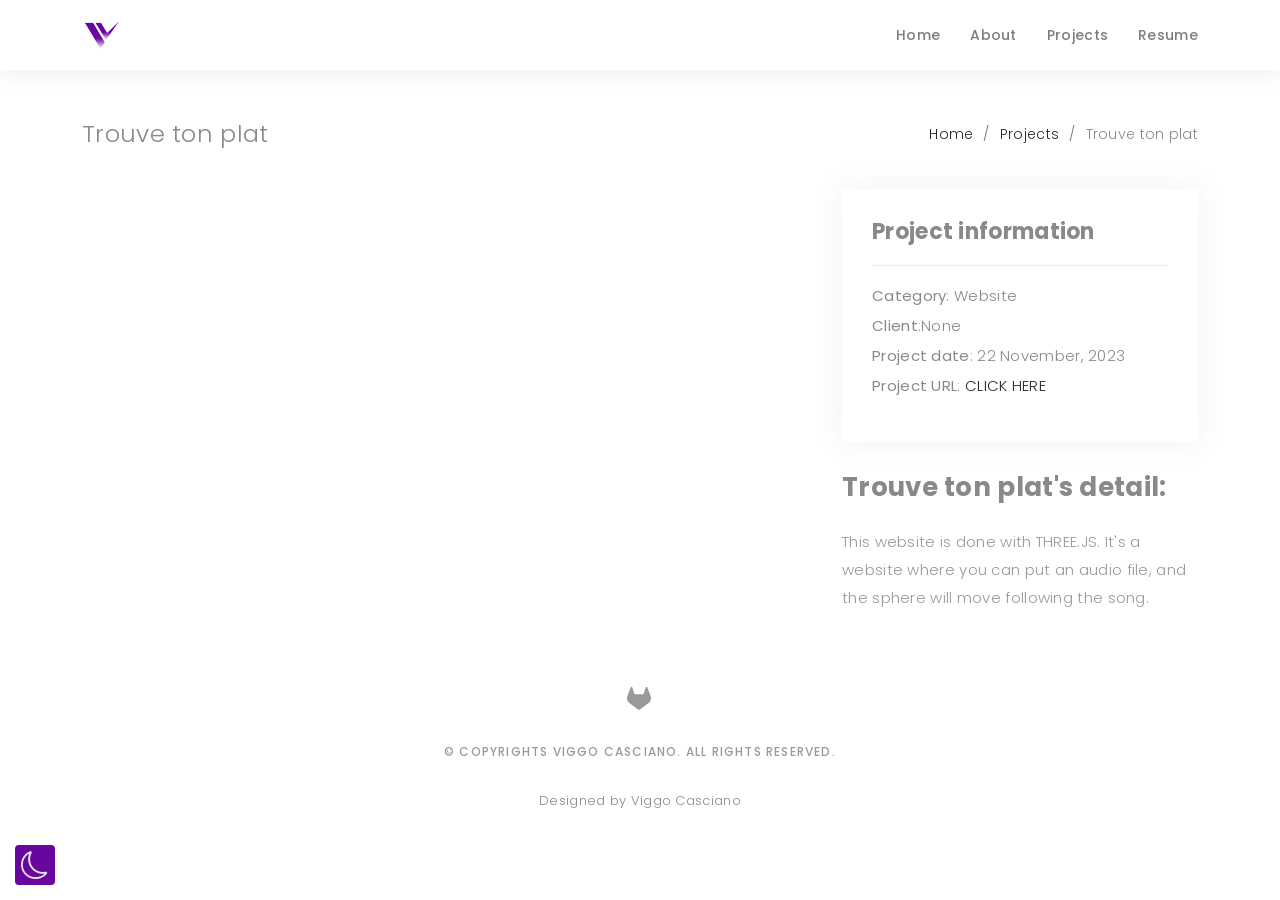
==== portfolio-details-av.html @ c54ba125 "add audio visualizer" ====
<!DOCTYPE html>
<html lang="en">

<head>
  <meta charset="utf-8">
  <meta content="width=device-width, initial-scale=1.0" name="viewport">

  <title>Projects details - Audio Visualizer</title>
  <meta content="" name="description">
  <meta content="" name="keywords">

  <!-- Favicons -->
  <link href="assets/img/favicon.png" rel="icon">
  <link href="assets/img/apple-touch-icon.png" rel="apple-touch-icon">

  <!-- Google Fonts -->
  <link href="https://fonts.googleapis.com/css?family=Poppins:300,300i,400,400i,500,500i,600,600i,700,700i|Playfair+Display:400,400i,500,500i,600,600i,700,700i,900,900i" rel="stylesheet">

  <!-- Vendor CSS Files -->
  <link href="assets/vendor/bootstrap/css/bootstrap.min.css" rel="stylesheet">
  <link href="assets/vendor/bootstrap-icons/bootstrap-icons.css" rel="stylesheet">
  <link href="assets/vendor/boxicons/css/boxicons.min.css" rel="stylesheet">
  <link href="assets/vendor/glightbox/css/glightbox.min.css" rel="stylesheet">
  <link href="assets/vendor/swiper/swiper-bundle.min.css" rel="stylesheet">

  <!-- Template Main CSS File -->
  <link href="assets/css/style.css" rel="stylesheet">
</head>

<body>

  <header id="header" class="fixed-top header-light header-inner-pages">
    <div class="container d-flex align-items-center justify-content-between">

      <a href="index.html" class="logo"><img id="logo_img" src="assets/img/logo.png" alt="" class="img-fluid"></a>

      <nav id="navbar" class="navbar">
        <ul class="ul-light">
          <li><a class="nav-link scrollto " href="index.html">Home</a></li>
          <li><a class="nav-link scrollto" href="index.html#about">About</a></li>
          <li><a class="nav-link  scrollto active" href="index.html#portfolio">Projects</a></li>
          <li><a class="nav-link  scrollto" href="index.html#resume">Resume</a></li>
        <i class="bi bi-list mobile-nav-toggle"></i>
      </nav><!-- .navbar -->

    </div>
  </header><!-- End Header -->

  <main id="main">

    <!-- ======= Breadcrumbs Section ======= -->
    <section class="breadcrumbs bread-light">
      <div class="container">

        <div class="d-flex justify-content-between align-items-center">
          <h2>Trouve ton plat</h2>
          <ol>
            <li><a id="text_1"href="index.html">Home</a></li>
            <li><a id="text_2"href="index.html#portfolio">Projects</a></li>
            <li>Trouve ton plat</li>
          </ol>
        </div>

      </div>
    </section><!-- Breadcrumbs Section -->

    <!-- ======= Portfolio Details Section ======= -->
    <section id="portfolio-details" class="portfolio-details">
      <div class="container">

        <div class="row gy-4">

          <div class="col-lg-8">
            <div class="portfolio-details-slider swiper">
              <div class="swiper-wrapper align-items-center">

                <div class="swiper-slide">
                  <img src="assets/img/portfolio/audioVisualizer.png" alt="">
                </div>

              </div>
              <div class="swiper-pagination swiper-light"></div>
            </div>
          </div>

          <div class="col-lg-4">
            <div class="portfolio-info">
              <h3>Project information</h3>
              <ul>
                <li><strong>Category</strong>: Website</li>
                <li><strong>Client</strong>:None</li>
                <li><strong>Project date</strong>: 22 November, 2023</li>
                <li><strong>Project URL</strong>: <a id="text_3" href="https://audio-visualizer-mauve.vercel.app/">CLICK HERE</a></li>
              </ul>
            </div>
            <div class="portfolio-description">
              <h2>Trouve ton plat's detail:</h2>
              <p>
                This website is done with THREE.JS. It's a website where you can put an audio file, and the sphere will move following the song.  
              </p>
            </div>
          </div>

        </div>

      </div>
    </section><!-- End Portfolio Details Section -->

  </main><!-- End #main -->

  <!-- ======= Footer ======= -->
  <div id="footer" class="text-center">
    <div class="container">
      <div class="socials-media text-center">

        <ul class="list-unstyled">
          <li><a href="https://forge.univ-lyon1.fr/p2103919"><i class="bi bi-gitlab"></i></a></li>
        </ul>

      </div>

      <p>&copy; Copyrights Viggo Casciano. All rights reserved.</p>

      <div class="credits">
        Designed by Viggo Casciano
      </div>

    </div>
  </div><!-- End Footer -->

  <a href="#" class="back-to-top d-flex align-items-center justify-content-center"><i class="bi bi-arrow-up-short"></i></a>
  <a id="darkmode" class="darkmode-de dm-light d-flex align-items-center justify-content-center"><i class="bi bi-moon"></i></a>

  <!-- Vendor JS Files -->
  <script src="assets/vendor/bootstrap/js/bootstrap.bundle.min.js"></script>
  <script src="assets/vendor/isotope-layout/isotope.pkgd.min.js"></script>
  <script src="assets/vendor/swiper/swiper-bundle.min.js"></script>
  <script src="assets/vendor/typed.js/typed.umd.js"></script>
  <script src="assets/js/main.js"></script>
  <script>
    var cookie_darkmode = false;

if (document.cookie != ""){
   var cookieValue = document.cookie.split('; ').find(row => row.startsWith('darkmode')).split('=')[1];
   cookie_darkmode = cookieValue === "true";
}


  

if(cookie_darkmode == true){
  //header dark
  console.log("Loading darkmode..")
  
  document.getElementsByClassName("ul-light")[0].classList.add("ul-dark");
  document.getElementsByClassName("ul-light")[0].classList.remove("ul-light");

  

  var elements = document.querySelectorAll(".dm-light");
  for (var i = 0; i < elements.length; i++) {
    elements[i].classList.add("dm-dark");
    elements[i].classList.remove("dm-light");
  }
  
  document.getElementsByClassName("bi-moon")[0].classList.add("bi-sun");
  document.getElementsByClassName("bi-moon")[0].classList.remove("bi-moon");

  document.getElementsByClassName("header-light")[0].classList.add("header-dark");
  document.getElementsByClassName("header-light")[0].classList.remove("header-light");


  document.body.style.backgroundColor = "#1b1b1b"

  document.getElementsByClassName("bread-light")[0].classList.add("bread-dark");
  document.getElementsByClassName("bread-light")[0].classList.remove("bread-light");
  document.getElementById("text_1").style.color = "white";
  document.getElementById("text_2").style.color = "white";
  document.getElementById("text_3").style.color = "white";

  document.getElementById("logo_img").src = "assets/img/logo-dark.png";

  document.getElementsByClassName("swiper-light")[0].classList.add("swiper-dark");
  document.getElementsByClassName("swiper-light")[0].classList.remove("swiper-light");
  }




button_darkmode = document.getElementById("darkmode")
 
button_darkmode.addEventListener("click", function() {
  if(cookie_darkmode === false){
    cookie_darkmode = true;
    document.cookie = "darkmode=true; path=/"
    darkmode()
  }
  else{
    cookie_darkmode = false;
    document.cookie = "darkmode=false; path=/"
    lightmode()
  } 
 });

function darkmode(){
  
  document.getElementsByClassName("ul-light")[0].classList.add("ul-dark");
  document.getElementsByClassName("ul-light")[0].classList.remove("ul-light");

  

  var elements = document.querySelectorAll(".dm-light");
  for (var i = 0; i < elements.length; i++) {
    elements[i].classList.add("dm-dark");
    elements[i].classList.remove("dm-light");
  }
  
  document.getElementsByClassName("bi-moon")[0].classList.add("bi-sun");
  document.getElementsByClassName("bi-moon")[0].classList.remove("bi-moon");

  document.getElementsByClassName("header-light")[0].classList.add("header-dark");
  document.getElementsByClassName("header-light")[0].classList.remove("header-light");


  document.body.style.backgroundColor = "#1b1b1b"

  document.getElementsByClassName("bread-light")[0].classList.add("bread-dark");
  document.getElementsByClassName("bread-light")[0].classList.remove("bread-light");

  document.getElementById("text_1").style.color = "white";
  document.getElementById("text_2").style.color = "white";
  document.getElementById("text_3").style.color = "white";

  document.getElementById("logo_img").src = "assets/img/logo-dark.png";

  document.getElementsByClassName("swiper-light")[0].classList.add("swiper-dark");
  document.getElementsByClassName("swiper-light")[0].classList.remove("swiper-light");
}

function lightmode(){
  document.getElementsByClassName("ul-dark")[0].classList.add("ul-light");
  document.getElementsByClassName("ul-dark")[0].classList.remove("ul-dark");

  var elements = document.querySelectorAll(".dm-dark");
  for (var i = 0; i < elements.length; i++) {
    elements[i].classList.add("dm-light");
    elements[i].classList.remove("dm-dark");
  }
  
  document.getElementsByClassName("bi-sun")[0].classList.add("bi-moon");
  document.getElementsByClassName("bi-sun")[0].classList.remove("bi-sun");
  
  document.getElementsByClassName("header-dark")[0].classList.add("header-light");
  document.getElementsByClassName("header-dark")[0].classList.remove("header-dark");

  document.body.style.backgroundColor = "white"

  document.getElementsByClassName("bread-dark")[0].classList.add("bread-light");
  document.getElementsByClassName("bread-dark")[0].classList.remove("bread-dark");

  document.getElementById("text_1").style.color = "#292929";
  document.getElementById("text_2").style.color = "#292929";
  document.getElementById("text_3").style.color = "#292929";

  document.getElementById("logo_img").src = "assets/img/logo.png";

  document.getElementsByClassName("swiper-dark")[0].classList.add("swiper-light");
  document.getElementsByClassName("swiper-dark")[0].classList.remove("swiper-dark");
}
  </script>
</body>
<script>
  window.va = window.va || function () { (window.vaq = window.vaq || []).push(arguments); };
</script>
<script defer src="/_vercel/insights/script.js"></script>
</html>
---- assets/css/style.css ----
body {
  background: #ffffff;
  color: #898989;
  font-family: "Poppins", helvetica;
  font-size: 15px;
  font-weight: 300;
  line-height: 20px;
  letter-spacing: 0.02em;
  overflow-x: hidden;
  margin: 0 auto;
  padding: 0;
  box-sizing: border-box;
}

h1,
h2,
h3,
h4,
h5,
h6 {
  margin: 0;
}

.h2-dark {
  color: #ffffff;
  font-weight: 600;
}
.h2-light {
  color: #292929;
  font-weight: 600;
}
.h4-dark {
  color: #f39ef3;
  font-size: 14px;
  font-weight: 600;
}
.h4-light {
  color: #69069e;
  font-size: 14px;
  font-weight: 600;
}

a {
  color: #292929;
  text-decoration: none !important;
  transition: all 0.5s ease-in-out 0s;
}

a:hover {
  transition: all 0.5s ease-in-out 0s;
}

p {
  margin: 25px 0;
  padding: 0;
  font-size: 15px;
  color: #999999;
  line-height: 28px;
}

::-moz-selection {
  background: #69069e;
  color: #fff;
}

::selection {
  background: #69069e;
  color: #fff;
}

.btn {
  background: #333;
  border: medium none;
  border-radius: 0;
  color: #fff;
  font-size: 12px;
  height: 50px;
  line-height: 50px;
  padding: 0 30px;
  text-transform: uppercase;
}

.btn:hover{
  color: #fff;
  background: #757575;
}

.padDiv {
  padding: 30px 20px;
}

.section-title {
  margin-bottom: 70px;
}

.section-title h2 {
  font-size: 25px;
  letter-spacing: 2px;
  text-transform: uppercase;
}

.form-control {
  background-color: transparent;
  border: 1px solid #999;
  border-radius: 0;
  color: #999999;
  font-size: 12px;
  font-weight: 500;
  height: 50px;
  letter-spacing: 0.1em;
  padding-left: 10px;
  margin: 0 0 25px 0;
  line-height: 14px;
  text-transform: uppercase;
}

.form-control:focus {
  box-shadow: none;
  outline: 0 none;
}

.paddsection {
  padding-top: 90px;
  padding-bottom: 90px;
}

.paddsections {
  padding-top: 90px;
  padding-bottom: 90px !important;
}

.hvr-shutter-in-horizontal::before {
  background: #333;
}

.hvr-shutter-in-horizontal:hover {
  background: #69069e;
}

.mb-30 {
  margin-bottom: 30px;
}

.main-content {
  padding-top: 140px;
}

/*--------------------------------------------------------------
# Back to top button
--------------------------------------------------------------*/
.back-to-top {
  position: fixed;
  visibility: hidden;
  opacity: 0;
  right: 15px;
  bottom: 15px;
  z-index: 996;
  width: 40px;
  height: 40px;
  border-radius: 4px;
  transition: all 0.4s;
}

.back-to-top i {
  font-size: 28px;
  color: #fff;
  line-height: 0;
}

.back-to-top:hover {
  background: #420364;
  color: #fff;
}

.back-to-top.active {
  visibility: visible;
  opacity: 1;
}
.dm-light{
  background: #69069e;
  color: #e7e7e7;
  transition: all 0.4s;
}
.dm-light:hover{
  background: #a336dd;
  color: #ffffff;
}
.dm-dark{
  background: #f39ef3;
  color: #ffffff;
  transition: all 0.4s;
}
.dm-dark:hover{
  background: #f5bef5;
}
.darkmode {
  position: fixed;
  visibility: hidden;
  opacity: 0;
  left: 15px;
  bottom: 15px;
  z-index: 996;
  width: 40px;
  height: 40px;
  border-radius: 4px;

}

.darkmode i {
  font-size: 28px;
  line-height: 0;
}

.darkmode-de {
  position: fixed;
  left: 15px;
  bottom: 15px;
  z-index: 996;
  width: 40px;
  height: 40px;
  border-radius: 4px;

}

.darkmode-de i {
  font-size: 28px;
  line-height: 0;
}


.darkmode.active {
  visibility: visible;
  opacity: 1;
}

.viggo_span-light{
  color:#69069e;
}
.viggo_span-dark{
  color:#f39ef3;
}
/*--------------------------------------------------------------
# Header
--------------------------------------------------------------*/
#header {
  transition: all 0.5s;
  z-index: 997;
  padding: 15px 0;
  top: -100%;
  box-shadow: 0px 2px 25px rgba(0, 0, 0, 0.08);
}
.header-light{
  background-color: #fff;
}
.header-dark{
  background-color: #000000;
}
#header.header-scrolled,
#header.header-inner-pages {
  top: 0;
}

#header .logo {
  font-size: 30px;
  margin: 0;
  padding: 0;
  line-height: 1;
  font-weight: 600;
  letter-spacing: 1px;
  font-family: "Playfair Display", sans-serif;
  font-style: italic;
}

#header .logo a {
  color: #898989;
}

#header .logo img {
  max-height: 40px;
}

@media (max-width: 992px) {
  #header {
    border: 0;
  }
}
.resume-light{
  background-color: #f7f7f7;
}
.resume-dark{
  background-color: #1b1b1b;
}
.resume .resume-title {
  font-size: 26px;
  font-weight: 700;
  margin-top: 20px;
  margin-bottom: 20px;
}
.resume-title-light{
  color:#45505b;
}
.resume-title-dark{
  color:#8397ab;
}

.resume-item-light{
  padding: 0 0 20px 20px;
  margin-top: -2px;
  border-left: 2px solid #661094;
  position: relative;
}

.resume-item-dark{
  border-left: 2px solid #553755;
  padding: 0 0 20px 20px;
  margin-top: -2px;
  position: relative;
}
.resume .resume-item h4 {
  line-height: 18px;
  font-size: 18px;
  font-weight: 600;
  text-transform: uppercase;
  font-family: "Poppins", sans-serif;
  margin-bottom: 10px;
}
.resume-item-light::before {
  content: "";
  position: absolute;
  width: 16px;
  height: 16px;
  border-radius: 50px;
  left: -9px;
  top: 0;
  background: #fff;
  border: 2px solid #69069e;
}
.resume-item-dark::before {
  content: "";
  position: absolute;
  width: 16px;
  height: 16px;
  border-radius: 50px;
  left: -9px;
  top: 0;
  background: #111111;
  border: 2px solid #553755;
}

.resume .resume-item h5 {
  font-size: 16px;
  padding: 5px 15px;
  display: inline-block;
  font-weight: 600;
  margin-bottom: 10px;
  color:#8b8b8b;
}
.h5-dark{
  background: #1b1b1b;
}
.h5-light{
  background: #f7f8f9;
}

.resume .resume-item ul {
  padding-left: 20px;
}

.resume .resume-item ul li {
  padding-bottom: 10px;
}

.resume .resume-item:last-child {
  padding-bottom: 0;
}


/*--------------------------------------------------------------
# Navigation Menu
--------------------------------------------------------------*/
/**
* Desktop Navigation 
*/
.navbar {
  padding: 0;
}

.navbar ul {
  margin: 0;
  padding: 0;
  display: flex;
  list-style: none;
  align-items: center;
}

.navbar li {
  position: relative;
}

.navbar a,
.navbar a:focus {
  display: flex;
  align-items: center;
  justify-content: space-between;
  padding: 10px 0 10px 30px;
  font-family: "Poppins", sans-serif;
  font-size: 14px;
  font-weight: 500;
  color: #7e7d7d;
  white-space: nowrap;
  transition: 0.3s;
}

.navbar a i,
.navbar a:focus i {
  font-size: 12px;
  line-height: 0;
  margin-left: 5px;
}

.nav-light a:hover,
.nav-light .active,
.nav-light .active:focus,
.nav-light li:hover>a {
  color: #69069e;
}

.nav-dark a:hover,
.nav-dark .active,
.nav-dark .active:focus,
.nav-dark li:hover>a {
  color: #f39ef3;
}

.navbar .dropdown ul {
  display: block;
  position: absolute;
  left: 30px;
  top: calc(100% + 30px);
  margin: 0;
  padding: 10px 0;
  z-index: 99;
  opacity: 0;
  visibility: hidden;
  background: #fff;
  box-shadow: 0px 0px 30px rgba(127, 137, 161, 0.25);
  transition: 0.3s;
}

.navbar .dropdown ul li {
  min-width: 200px;
}

.navbar .dropdown ul a {
  padding: 10px 20px;
  font-weight: 400;
}

.navbar .dropdown ul a i {
  font-size: 12px;
}

.navbar .dropdown ul a:hover,
.navbar .dropdown ul .active:hover,
.navbar .dropdown ul li:hover>a {
  color: #69069e;
}

.navbar .dropdown:hover>ul {
  opacity: 1;
  top: 100%;
  visibility: visible;
}

.navbar .dropdown .dropdown ul {
  top: 0;
  left: calc(100% - 30px);
  visibility: hidden;
}

.navbar .dropdown .dropdown:hover>ul {
  opacity: 1;
  top: 0;
  left: 100%;
  visibility: visible;
}

@media (max-width: 1366px) {
  .navbar .dropdown .dropdown ul {
    left: -90%;
  }

  .navbar .dropdown .dropdown:hover>ul {
    left: -100%;
  }
}

/**
* Mobile Navigation 
*/
.mobile-nav-toggle {
  color: #4b4a4a;
  font-size: 28px;
  cursor: pointer;
  display: none;
  line-height: 0;
  transition: 0.5s;
}

.mobile-nav-toggle.bi-x {
  color: #fff;
}

@media (max-width: 991px) {
  .mobile-nav-toggle {
    display: block;
  }

  .navbar ul {
    display: none;
  }
}

.navbar-mobile {
  position: fixed;
  overflow: hidden;
  top: 0;
  right: 0;
  left: 0;
  bottom: 0;
  background: rgba(49, 49, 49, 0.9);
  transition: 0.3s;
}

.navbar-mobile .mobile-nav-toggle {
  position: absolute;
  top: 15px;
  right: 15px;
}

.navbar-mobile .ul-light {
  display: block;
  position: absolute;
  top: 55px;
  right: 15px;
  bottom: 15px;
  left: 15px;
  padding: 10px 0;
  border-radius: 10px;
  background-color: #fff;
  overflow-y: auto;
  transition: 0.3s;
}
.navbar-mobile .ul-dark {
  display: block;
  position: absolute;
  top: 55px;
  right: 15px;
  bottom: 15px;
  left: 15px;
  padding: 10px 0;
  border-radius: 10px;
  background-color: #4b4a4a;
  overflow-y: auto;
  transition: 0.3s;
}

.navbar-mobile .ul-dark a,
.navbar-mobile .ul-darka:focus {
  padding: 10px 20px;
  font-size: 15px;
  color: #ffffff;
}
.navbar-mobile .ul-dark a:hover,
.navbar-mobile .ul-dark .active,
.navbar-mobile .ul-dark li:hover>a {
  color: #f39ef3;
}
.ul-light


.navbar-mobile .ul-light a,
.navbar-mobile .ul-light a:focus {
  padding: 10px 20px;
  font-size: 15px;
  color: #4b4a4a;
}

.navbar-mobile .ul-light a:hover,
.navbar-mobile .ul-light .active,
.navbar-mobile .ul-light li:hover>a {
  color: #69069e;
}

.navbar-mobile .getstarted,
.navbar-mobile .getstarted:focus {
  margin: 15px;
}

.navbar-mobile .dropdown ul {
  position: static;
  display: none;
  margin: 10px 20px;
  padding: 10px 0;
  z-index: 99;
  opacity: 1;
  visibility: visible;
  background: #fff;
  box-shadow: 0px 0px 30px rgba(127, 137, 161, 0.25);
}

.navbar-mobile .dropdown ul li {
  min-width: 200px;
}

.navbar-mobile .dropdown ul a {
  padding: 10px 20px;
}

.navbar-mobile .dropdown ul a i {
  font-size: 12px;
}

.navbar-mobile .dropdown ul a:hover,
.navbar-mobile .dropdown ul .active:hover,
.navbar-mobile .dropdown ul li:hover>a {
  color: #69069e;
}

.navbar-mobile .dropdown>.dropdown-active {
  display: block;
}

/*--------------------------------------------------------------
# Hero
--------------------------------------------------------------*/
#hero {
  height: 100vh;
  width: 100%;
}

#hero .hero-content {
  height: 100vh;
  text-align: left;
  width: 100%;
  display: flex;
  justify-content: center;
  flex-direction: column;
}

.hero-content h1 {
  font-size: 40px;
  font-weight: 700;
  margin-bottom: 10px;
  text-transform: uppercase;
  color: #fff;
}

.hero-content p {
  font-size: 13px;
  letter-spacing: 3px;
  margin-top: 0;
  margin-bottom: 30px;
  text-transform: capitalize;
  color: #fff;
  font-weight: 500;
}

.hero-content .list-social li {
  float: left;
  margin-right: 20px;
}

.hero-content .list-social li i {
  color: #fff;
  font-size: 15px;
}

/*--------------------------------------------------------------
# Breadcrumbs
--------------------------------------------------------------*/
.breadcrumbs {
  padding: 120px 0 0 0;
  min-height: 40px;
}
.bread-light{
  background-color: white;
}
.bread-dark{
  background-color: #1b1b1b;
}
.text-light{
  color: #292929;
}
.text-dark{
  color : white;
}

@media (max-width: 992px) {
  .breadcrumbs {
    padding-top: 100px;
  }
}

.breadcrumbs h2 {
  font-size: 24px;
  font-weight: 300;
  margin: 0;
}

@media (max-width: 992px) {
  .breadcrumbs h2 {
    margin: 0 0 10px 0;
  }
}

.breadcrumbs ol {
  display: flex;
  flex-wrap: wrap;
  list-style: none;
  padding: 0;
  margin: 0;
  font-size: 14px;
}

.breadcrumbs ol li+li {
  padding-left: 10px;
}

.breadcrumbs ol li+li::before {
  display: inline-block;
  padding-right: 10px;
  color: #6c757d;
  content: "/";
}

@media (max-width: 768px) {
  .breadcrumbs .d-flex {
    display: block !important;
  }

  .breadcrumbs ol {
    display: block;
  }

  .breadcrumbs ol li {
    display: inline-block;
  }
}

/*-----------------------------------------------------------------------------------*/
/*  About
/*-----------------------------------------------------------------------------------*/
#about {
  width: 100%;
  height: auto;
  padding-top: 120px;
}
.paddsection-1{
  padding-top: 90px;
  padding-bottom: 90px;
  background: #f7f7f7;  
}
.paddsection-1-dark{
  padding-top: 90px;
  padding-bottom: 90px;
  background: #1b1b1b;  
}
.paddsection-2{
  padding-top: 90px;
  padding-bottom: 90px;
  background: #fff;  
}
.paddsection-2-dark{
  padding-top: 90px;
  padding-bottom: 90px;
  background: #111111;  
}

#about .div-img-bg {
  padding-bottom: 30px;
  border: 20px solid #69069e;
}

#about .div-img-bg-dark{
  padding-bottom: 30px;
  border: 20px solid #553755;
}

#about .div-img-bg .about-img img {
  width: 100%;
  box-shadow: 0px 0px 85px 0px rgba(0, 0, 0, 0.14);
  margin-top: -60px;
  margin-left: 40px;
  height: 400px;
  -o-object-fit: cover;
  object-fit: cover;
}

#about .div-img-bg-dark{
  padding-bottom: 30px;
  border: 20px solid #553755;
}
#about .div-img-bg-dark .about-img img {
  width: 100%;
  box-shadow: 0px 0px 85px 0px rgba(0, 0, 0, 0.14);
  margin-top: -60px;
  margin-left: 40px;
  height: 400px;
  -o-object-fit: cover;
  object-fit: cover;
}

#about .about-descr .p-heading {
  font-family: "Playfair Display", serif;
  font-size: 28px;
  text-align: left;
}

#about .about-descr .separator {
  max-width: 80%;
  margin-bottom: 0;
  text-align: left;
}

/*--------------------------------------------------------------
# Services
--------------------------------------------------------------*/
#services {
  position: relative;
  padding-bottom: 80px;
}

.services {
  background: #f7f7f7;
}
.services-dark {
  background: #1b1b1b;
}

.services-block span {
  margin: 10px 0;
  position: relative;
  font-size: 13px;
  letter-spacing: 0.1em;
  font-weight: 500;
  text-transform: uppercase;
  display: block;
}

.span-dark{
  color: #ffffff;
}
.span-light{
  color: #292929;
}

.services-block .separator {
  margin: 0;
  font-size: 13px;
  line-height: 22px;
}

.services-block-light i {
  font-size: 44px;
  color: #69069e;
  line-height: 44px;
}
.services-block-dark i {
  font-size: 44px;
  color: #f39ef3;
  line-height: 44px;
}

.services-slider .swiper-pagination {
  margin-top: 30px;
  position: relative;
}
.swiper-light span{
  width: 12px;
  height: 12px;
  opacity: 1;
  background-color: #fff;
  border: 1px solid #69069e;
}
.swiper-dark span{
  width: 12px;
  height: 12px;
  opacity: 1;
  background-color: #111111;
  border: 1px solid #af70af;
}

.services-slider .swiper-pagination .swiper-pagination-bullet-active {
  background-color: #69069e;
}

/*--------------------------------------------------------------
# Portfolio
--------------------------------------------------------------*/
#portfolio {
  position: relative;
  padding-bottom: 50px;
}

#portfolio #portfolio-flters {
  padding: 0;
  margin: 0 auto 35px auto;
  list-style: none;
  text-align: center;
  border-radius: 50px;
  padding: 2px 15px;
}

#portfolio #portfolio-flters li {
  cursor: pointer;
  display: inline-block;
  padding: 10px 15px 8px 15px;
  font-size: 14px;
  font-weight: 600;
  line-height: 1;
  text-transform: uppercase;
  margin-bottom: 5px;
  transition: all 0.3s ease-in-out;
}
.filters-dark li:hover, .filters-dark li.filter-active{
  color :#f39ef3;
}
.filters-light li:hover, .filters-light li.filter-active{
  color :#69069e;
}
#portfolio #portfolio-flters li:last-child {
  margin-right: 0;
}

#portfolio .portfolio-item {
  margin-bottom: 30px;
}

#portfolio .portfolio-item .portfolio-info {
  opacity: 0;
  position: absolute;
  left: 30px;
  right: 30px;
  bottom: 0;
  z-index: 3;
  transition: all ease-in-out 0.3s;
  padding: 15px;
}
.info-light{
  background: rgba(255, 255, 255, 0.9);
}
.info-light h4{
  color: #666;
}
.info-dark{
  background: rgba(0, 0, 0, 0.8);
}
.info-dark h4{
  color: #b6b6b6;
}
#portfolio .portfolio-item .portfolio-info h4 {
  font-size: 18px;
  font-weight: 600;
  margin-bottom: 10px;
}

#portfolio .portfolio-item .portfolio-info p {
  color: #999;
  font-size: 14px;
  margin: 0;
  padding: 0;
}

#portfolio .portfolio-item .portfolio-info .preview-link,
#portfolio .portfolio-item .portfolio-info .details-link {
  position: absolute;
  right: 40px;
  font-size: 24px;
  top: calc(50% - 18px);
  
}

.details-light{
  color: #69069e;
}
.details-dark{
  color: #f39ef3;
}
#portfolio .portfolio-item .portfolio-info .preview-link:hover,
#portfolio .portfolio-item .portfolio-info .details-link:hover {
  color: #cab89f;
}

#portfolio .portfolio-item .portfolio-info .details-link {
  right: 10px;
}

#portfolio .portfolio-item:hover .portfolio-info {
  opacity: 1;
  bottom: 20px;
}

/*--------------------------------------------------------------
# Portfolio Details
--------------------------------------------------------------*/
.portfolio-details {
  padding-top: 40px;
}

.portfolio-details .portfolio-details-slider img {
  width: 100%;
}

.portfolio-details .portfolio-details-slider .swiper-pagination {
  margin-top: 20px;
  position: relative;
}

.portfolio-details .portfolio-details-slider .swiper-pagination .swiper-pagination-bullet {
  width: 12px;
  height: 12px;
  opacity: 1;
}

.portfolio-details .portfolio-details-slider .swiper-pagination .swiper-pagination-bullet-active {
  background-color: #69069e;
}

.portfolio-details .swiper-light span{
  width: 12px;
  height: 12px;
  opacity: 1;
  background-color: #fff;
  border: 1px solid #69069e;
}
.portfolio-details .swiper-dark span{
  width: 12px;
  height: 12px;
  opacity: 1;
  background-color: #111111;
  border: 1px solid #af70af;
}

#darkmode:hover{
  cursor:pointer;
}

.portfolio-details .portfolio-info {
  padding: 30px;
  box-shadow: 0px 0 30px rgba(75, 74, 74, 0.08);
}

.portfolio-details .portfolio-info h3 {
  font-size: 22px;
  font-weight: 700;
  margin-bottom: 20px;
  padding-bottom: 20px;
  border-bottom: 1px solid #eee;
}

.portfolio-details .portfolio-info ul {
  list-style: none;
  padding: 0;
  font-size: 15px;
}

.portfolio-details .portfolio-info ul li+li {
  margin-top: 10px;
}

.portfolio-details .portfolio-description {
  padding-top: 30px;
}

.portfolio-details .portfolio-description h2 {
  font-size: 26px;
  font-weight: 700;
  margin-bottom: 20px;
}

.portfolio-details .portfolio-description p {
  padding: 0;
}

/*--------------------------------------------------------------
# Journal
--------------------------------------------------------------*/
#journal,
#journal-blog {
  height: auto;
  width: 100%;
  background: #f7f7f7;
  padding-bottom: 60px;
  position: relative;
}

#journal-blog {
  background: #fff;
  padding-bottom: 30px;
}

#journal .journal-block {
  display: inline-block;
  height: auto;
  width: 100%;
}

#journal .journal-block .journal-info {
  position: relative;
}

.journal-block .journal-info img {
  max-width: 100%;
}

.journal-block .journal-info .journal-txt {
  padding: 25px 0px;
  position: relative;
}

.journal-block .journal-info .journal-txt h4 a {
  display: block;
  font-size: 19px;
  line-height: 24px;
  margin: 0 0 13px 0;
  font-weight: 500;
  color: #292929;
  transition: all 0.5s ease-in-out 0s;
}

.journal-block .journal-info .journal-txt h4 a:hover {
  color: #69069e;
  transition: all 0.5s ease-in-out 0s;
}

.journal-block .journal-info .journal-txt p {
  margin: 0;
  font-size: 14px;
  line-height: 24px;
}

/*--------------------------------------------------------------
# Journal
--------------------------------------------------------------*/
#contact {
  height: auto;
  width: 100%;
}

.contact-details {
  list-style: none;
  margin: 0;
  padding: 0;
}

.contact-details li {
  padding-bottom: 10px;
}

#contact input,
#contact textarea {
  width: 100%;
  margin-bottom: 5px;
}

#contact textarea {
  min-height: 160px;
}

.php-email-form .error-message {
  display: none;
  color: #fff;
  background: #ed3c0d;
  text-align: left;
  padding: 15px;
  margin-bottom: 15px;
  font-weight: 600;
}

.php-email-form .error-message br+br {
  margin-top: 25px;
}

.php-email-form .sent-message {
  display: none;
  color: #fff;
  background: #18d26e;
  text-align: center;
  padding: 15px;
  font-weight: 600;
  margin-bottom: 15px;
}

.php-email-form .loading {
  display: none;
  background: #fff;
  text-align: center;
  padding: 15px;
  margin-bottom: 15px;
}

.php-email-form .loading:before {
  content: "";
  display: inline-block;
  border-radius: 50%;
  width: 24px;
  height: 24px;
  margin: 0 10px -6px 0;
  border: 3px solid #18d26e;
  border-top-color: #eee;
  animation: animate-loading 1s linear infinite;
}

@keyframes animate-loading {
  0% {
    transform: rotate(0deg);
  }

  100% {
    transform: rotate(360deg);
  }
}

/*--------------------------------------------------------------
# Blog
--------------------------------------------------------------*/
/*  Navbar fixd page */
.subpage-nav {
  display: block !important;
}

/*-----------------------------------------------------------------------------------*/
/*  /* Single page */
/*-----------------------------------------------------------------------------------*/
#journal-blog {
  padding-top: 140px;
}

/* main content */
.main-content {
  background: #f7f7f7;
}

.main-content .container-main {
  display: inline-block;
  width: 100%;
}

.main-content .container-main .block-main {
  margin-bottom: 30px;
  overflow: hidden;
}

.container-main .block-main .content-main {
  background: #fff none repeat scroll 0 0;
  display: inline-block;
  width: 100%;
}

.journal-txt h4 a {
  display: block;
  font-size: 19px;
  line-height: 24px;
  margin: 0 0 13px 0;
  font-weight: 500;
  color: #292929;
  transition: all 0.5s ease-in-out 0s;
}

.journal-txt h4 a:hover {
  color: #69069e;
  transition: all 0.5s ease-in-out 0s;
}

.post-meta ul li {
  font-size: 12px;
  font-weight: normal;
  margin-left: 8px;
  margin-right: 8px;
  text-transform: capitalize;
  display: inline-block;
  float: none;
}

.content-main .post-meta a {
  color: #a2a2a2;
  margin-left: 5px;
}

/* Commonts */
.comments {
  background: #fff;
}

.entry-comments h6 {
  margin-right: 10px;
  font-size: 13px;
  letter-spacing: 0.1em;
  font-weight: 500;
}

.entry-comments-item {
  margin-top: 40px;
  padding-bottom: 40px;
  border-bottom: 1px solid #f2f2f2;
}

.entry-comments-avatar {
  position: absolute;
  display: block;
  border-radius: 50%;
  width: 60px;
  height: 60px;
}

.entry-comments-body {
  padding-left: 86px;
}

.entry-comments-author {
  margin-right: 10px;
  font-size: 13px;
  color: #292929;
  letter-spacing: 0.1em;
  font-weight: 500;
}

.rep {
  font-size: 13px;
  color: #292929;
  letter-spacing: 0.1em;
  font-weight: 500;
  text-transform: capitalize;
}

.entry-comments span a {
  font-size: 13px;
  color: #999;
}

.entry-comments-reply {
  padding-left: 10%;
}

/* Commonts form */
.cmt {
  background: #fff;
}

blockquote {
  padding: 40px;
  background-color: #f2f2f2;
  margin: 30px 0;
  border: none;
  border-left: 4px solid #69069e;
}

/*--------------------------------------------------------------
# Footer
--------------------------------------------------------------*/
#footer {
  padding-top: 50px;
  padding-bottom: 50px;
}
.footer-dark{
  background: #111111;
}
.footer-light{
  background: #ffffff;
}
#footer .socials-media {
  width: 100%;
}

#footer .socials-media ul {
  display: inline-block;
  float: none;
  margin: 0 0 20px 0;
}

#footer .socials-media ul li {
  float: left;
  margin-left: 10px;
  margin-right: 10px;
}

#footer .socials-media ul li a {
  font-size: 24px;
  color: #999;
  letter-spacing: 0.1em;
  font-weight: 500;
  background: transparent;
  text-transform: uppercase;
  transition: all 0.5s ease-in-out 0s;
}

#footer .socials-media ul li a:hover {
  color: #154bbf;
  transition: all 0.5s ease-in-out 0s;
}

#footer p {
  font-size: 12px;
  letter-spacing: 0.1em;
  font-weight: 500;
  margin-top: 0;
  text-transform: uppercase;
}

.credits {
  font-size: 13px;
}

/** Width between 1200x to 0
 *  ~~~~~~~~~~~~~~~~~~~~~~~~~~~~~~~~~~~~
 */
/** Width between 992px to 1199px
 *  ~~~~~~~~~~~~~~~~~~~~~~~~~~~~~~~~~~~~
 */
/** Width between 768px to 991px
 *  ~~~~~~~~~~~~~~~~~~~~~~~~~~~~~~~~~~~~
 */
@media (min-width: 768px) and (max-width: 991px) {

  /* Navbar */
  .ul-dark{
    background-color: #292929;
    color:white;
  }
  nav {
    padding: 10px 15px;
  }

  .nav-menu {
    margin-top: 40px;
    display: none;
    float: none;
    width: 100%;
  }

  .nav-menu li {
    float: none;
    width: 100%;
    text-align: center;
    border-top: 1px solid #f7f7f7;
    line-height: 45px;
    margin-left: 0;
    padding-top: 10px;
    padding-bottom: 10px;
  }

  .responsive {
    float: right;
    padding-top: 15px;
    display: block;
  }

  /* About */
  .head-info .header-content .cmaster h1 {
    font-size: 32px;
  }

  #about .div-img-bg {
    padding: 0;
  }

  #about .div-img-bg-dark{
    padding: 0;
  }
  #about .div-img-bg-dark .about-img img {
    margin-top: 0%;
    margin-left: calc(0% - 0px);
  }
  #about .div-img-bg .about-img img {
    margin-top: 0%;
    margin-left: calc(0% - 0px);
  }

  #about .about-descr .p-heading {
    font-size: 20px;
  }

  #about .about-descr .separator {
    max-width: 100%;
    margin-bottom: 0;
  }

  /* portfolio */
  #portfolio .portfolio-list .nav li {
    float: none;
    margin: 20px;
    display: inline-block;
  }

  /* journal */
  #journal .journal-block .journal-info {
    margin-bottom: 30px;
  }

  /* Contact */
  .contact-contact {
    margin-bottom: 30px;
  }

  /* Footer */
  #footer .socials-media ul li {
    margin-right: 0;
    margin-left: 0;
    float: none;
    display: inline-block;
  }
}

/** Width between 767px to 0
 *  ~~~~~~~~~~~~~~~~~~~~~~~~~~~~~~~~~~~~
 */
@media (max-width: 767px) {

  /* Navbar */
  nav {
    padding: 20px 15px;
  }

  .nav-menu {
    margin-top: 40px;
    display: none;
    float: none;
    width: 100%;
  }

  .nav-menu li {
    float: none;
    width: 100%;
    text-align: center;
    border-top: 1px solid #f7f7f7;
    line-height: 45px;
    margin-left: 0;
    padding-top: 10px;
    padding-bottom: 10px;
  }

  .responsive {
    float: right;
    padding-top: 15px;
    display: block;
  }

  /* About */
  .head-info .header-content h1 {
    font-size: 32px;
  }

  #about .div-img-bg {
    padding: 0;
  }

  #about .div-img-bg .about-img img {
    margin-top: 0%;
    margin-left: calc(0% - 0px);
  }

  #about .div-img-bg-dark{
    padding: 0;
  }
  #about .div-img-bg-dark .about-img img {
    margin-top: 0%;
    margin-left: calc(0% - 0px);
  }

  #about .about-descr .p-heading {
    font-size: 20px;
  }

  #about .about-descr .separator {
    max-width: 100%;
    margin-bottom: 0;
  }

  /* portfolio */
  #portfolio .portfolio-list .nav li {
    float: none;
    margin: 20px;
    display: inline-block;
  }

  /* journal */
  #journal .journal-block .journal-info {
    margin-bottom: 30px;
  }

  /* Contact */
  .contact-contact {
    margin-bottom: 30px;
  }

  /* Footer */
  #footer .socials-media ul li {
    margin-right: 0;
    margin-left: 0;
    float: none;
    display: inline-block;
  }
}

/** Width between 600px to 0
 *  ~~~~~~~~~~~~~~~~~~~~~~~~~~~~~~~~~~~~
 */
@media (max-width: 600px) {

  /* Navbar */
  nav {
    padding: 20px 15px;
  }

  .nav-menu {
    margin-top: 40px;
    display: none;
    float: none;
    width: 100%;
  }

  .nav-menu li {
    float: none;
    width: 100%;
    text-align: center;
    border-top: 1px solid #f7f7f7;
    line-height: 45px;
    margin-left: 0;
    padding-top: 10px;
    padding-bottom: 10px;
  }

  .responsive {
    float: right;
    padding-top: 15px;
    display: block;
  }

  /* About */
  .head-info .header-content h1 {
    font-size: 32px;
  }

  #about .div-img-bg {
    padding: 0;
  }

  #about .div-img-bg .about-img img {
    margin-top: 0%;
    margin-left: calc(0% - 0px);
  }

  #about .div-img-bg-dark{
    padding: 0;
  }
  #about .div-img-bg-dark .about-img img {
    margin-top: 0%;
    margin-left: calc(0% - 0px);
  }

  #about .about-descr .p-heading {
    font-size: 20px;
  }

  #about .about-descr .separator {
    max-width: 100%;
    margin-bottom: 0;
  }

  /* portfolio */
  #portfolio .portfolio-list .nav li {
    float: none;
    margin: 10px;
    display: inline-block;
  }

  /* journal */
  #journal .journal-block .journal-info {
    margin-bottom: 30px;
  }

  /* Contact */
  .contact-contact {
    margin-bottom: 30px;
  }

  /* Footer */
  #footer .socials-media ul li {
    margin-right: 0;
    margin-left: 0;
    float: none;
    display: inline-block;
  }
}

/** Width between 480px to 0
 *  ~~~~~~~~~~~~~~~~~~~~~~~~~~~~~~~~~~~~
 */
@media (max-width: 480px) {

  /* Navbar */
  nav {
    padding: 20px 15px;
  }

  .nav-menu {
    margin-top: 40px;
    display: none;
    float: none;
    width: 100%;
  }

  .nav-menu li {
    float: none;
    width: 100%;
    text-align: center;
    border-top: 1px solid #f7f7f7;
    line-height: 45px;
    margin-left: 0;
    padding-top: 10px;
    padding-bottom: 10px;
  }

  .responsive {
    float: right;
    padding-top: 15px;
    display: block;
  }

  /* About */
  .head-info .header-content h1 {
    font-size: 32px;
  }

  #about .div-img-bg {
    padding: 0;
  }

  #about .div-img-bg .about-img img {
    margin-top: 0%;
    margin-left: calc(0% - 0px);
  }
  #about .div-img-bg-dark{
    padding: 0;
  }
  #about .div-img-bg-dark .about-img img {
    margin-top: 0%;
    margin-left: calc(0% - 0px);
  }

  #about .about-descr .p-heading {
    font-size: 20px;
  }

  #about .about-descr .separator {
    max-width: 100%;
    margin-bottom: 0;
  }

  /* portfolio */
  #portfolio .portfolio-list .nav li {
    float: none;
    margin: 20px;
  }

  /* journal */
  #journal .journal-block .journal-info {
    margin-bottom: 30px;
  }

  /* Contact */
  .contact-contact {
    margin-bottom: 30px;
  }

  /* Footer */
  #footer .socials-media ul li {
    margin-right: 0;
    margin-left: 0;
    float: none;
    display: inline-block;
  }
}

/** Width between 320px to 0
 *  ~~~~~~~~~~~~~~~~~~~~~~~~~~~~~~~~~~~~
 */
@media (max-width: 320px) {

  /* Navbar */
  nav {
    padding: 20px 15px;
  }

  .nav-menu {
    margin-top: 40px;
    display: none;
    float: none;
    width: 100%;
  }

  .nav-menu li {
    float: none;
    width: 100%;
    text-align: center;
    border-top: 1px solid #f7f7f7;
    line-height: 45px;
    margin-left: 0;
    padding-top: 10px;
    padding-bottom: 10px;
  }

  .responsive {
    float: right;
    padding-top: 15px;
    display: block;
  }

  /* About */
  .head-info .header-content h1 {
    font-size: 32px;
  }

  #about .div-img-bg {
    padding: 0;
  }

  #about .div-img-bg .about-img img {
    margin-top: 0%;
    margin-left: calc(0% - 0px);
  }

  #about .div-img-bg-dark{
    padding: 0;
  }
  #about .div-img-bg-dark .about-img img {
    margin-top: 0%;
    margin-left: calc(0% - 0px);
  }

  #about .about-descr .p-heading {
    font-size: 20px;
  }

  #about .about-descr .separator {
    max-width: 100%;
    margin-bottom: 0;
  }

  /* portfolio */
  #portfolio .portfolio-list .nav li {
    float: none;
    margin: 20px;
  }

  /* journal */
  #journal .journal-block .journal-info {
    margin-bottom: 30px;
  }

  /* Contact */
  .contact-contact {
    margin-bottom: 30px;
  }

  /* Footer */
  #footer .socials-media ul li {
    margin-right: 0;
    margin-left: 0;
    float: none;
    display: inline-block;
  }

  /* Single page */
  .entry-comments-body span {
    display: inline-block;
    margin-right: 0;
  }
}

.download-button {
  display: flex;
  margin-top: 1.5vh;
}

.download-button .download-button-container {
  display: flex;
  align-items: center;
  padding: 1em;
  border: 2px solid #69069e;
  border-radius: 50px;
  color: #69069e;
  transition: all linear .3s;
}

.download-button .download-button-container-dark {
  display: flex;
  align-items: center;
  padding: 1em;
  border: 2px solid #553755;
  border-radius: 50px;
  color: #f39ef3;
  transition: all linear .3s;
}


.download-button .download-button-container i {
  margin-left: .4vw;
  transition: all linear .3s;
}

.download-button .download-button-container:hover {
  background-color: #69069e;
  color: #ffffff;
}

.download-button .download-button-container:hover i {
  transform: translateX(5px);
  transition: transform 0.3s ease;
}

.download-button .download-button-container-dark i {
  margin-left: .4vw;
  transition: all linear .3s;
}

.download-button .download-button-container-dark:hover {
  border: 2px solid #c580c5;
  background-color: #69069e;
  color: #ffffff;
}

.download-button .download-button-container-dark:hover i {
  transform: translateX(5px);
  transition: transform 0.3s ease;
}

@media (max-width: 990px) {
  .download-button {
    display: flex;
    justify-content: center;
    margin-top: 1.5vh;
  }
}
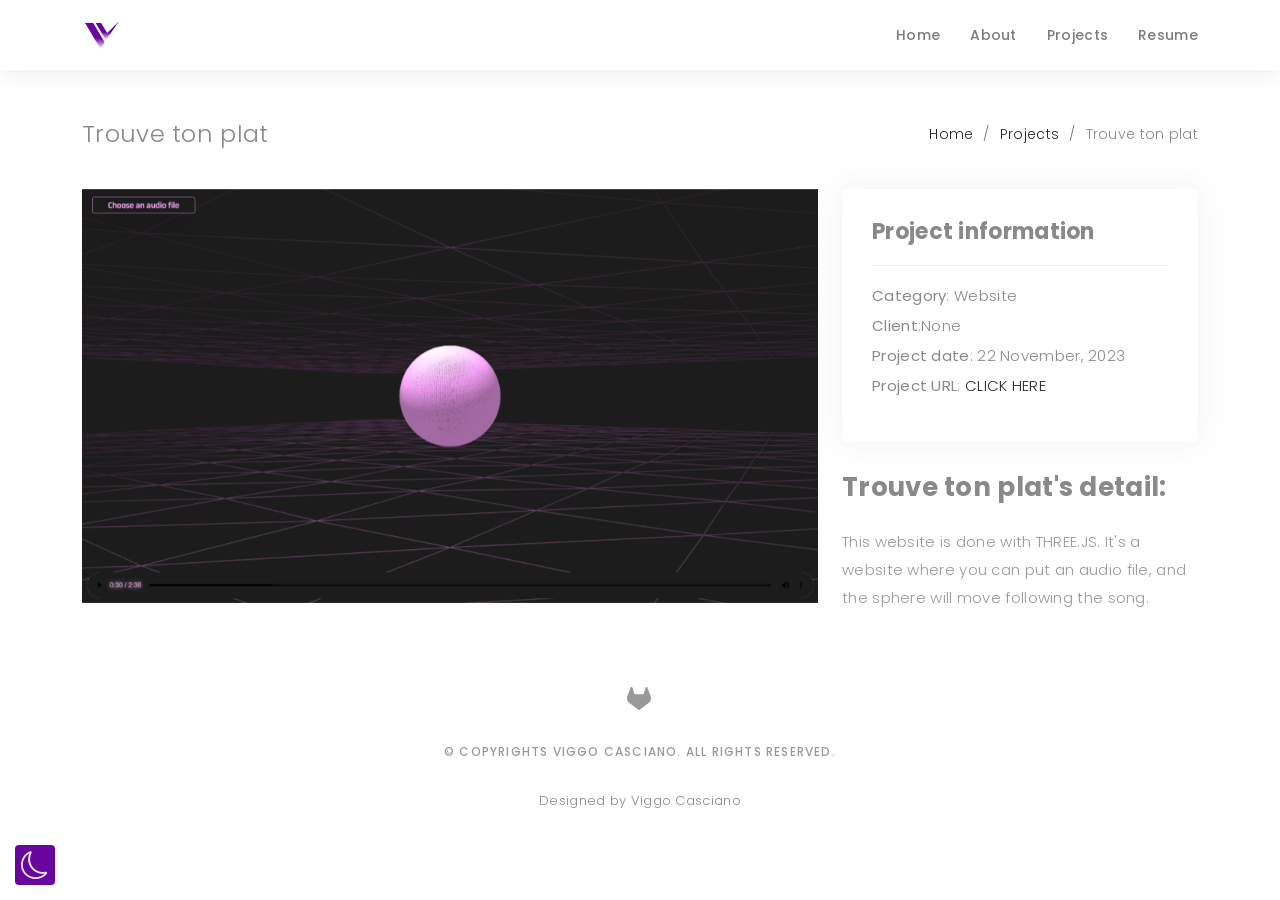
==== commit 26274e3c: "fix bug" ====
--- a/portfolio-details-av.html
+++ b/portfolio-details-av.html
@@ -75,7 +75,7 @@
               <div class="swiper-wrapper align-items-center">
 
                 <div class="swiper-slide">
-                  <img src="assets/img/portfolio/audioVisualizer.png" alt="">
+                  <img src="assets/img/portfolio/audioVi.png" alt="">
                 </div>
 
               </div>
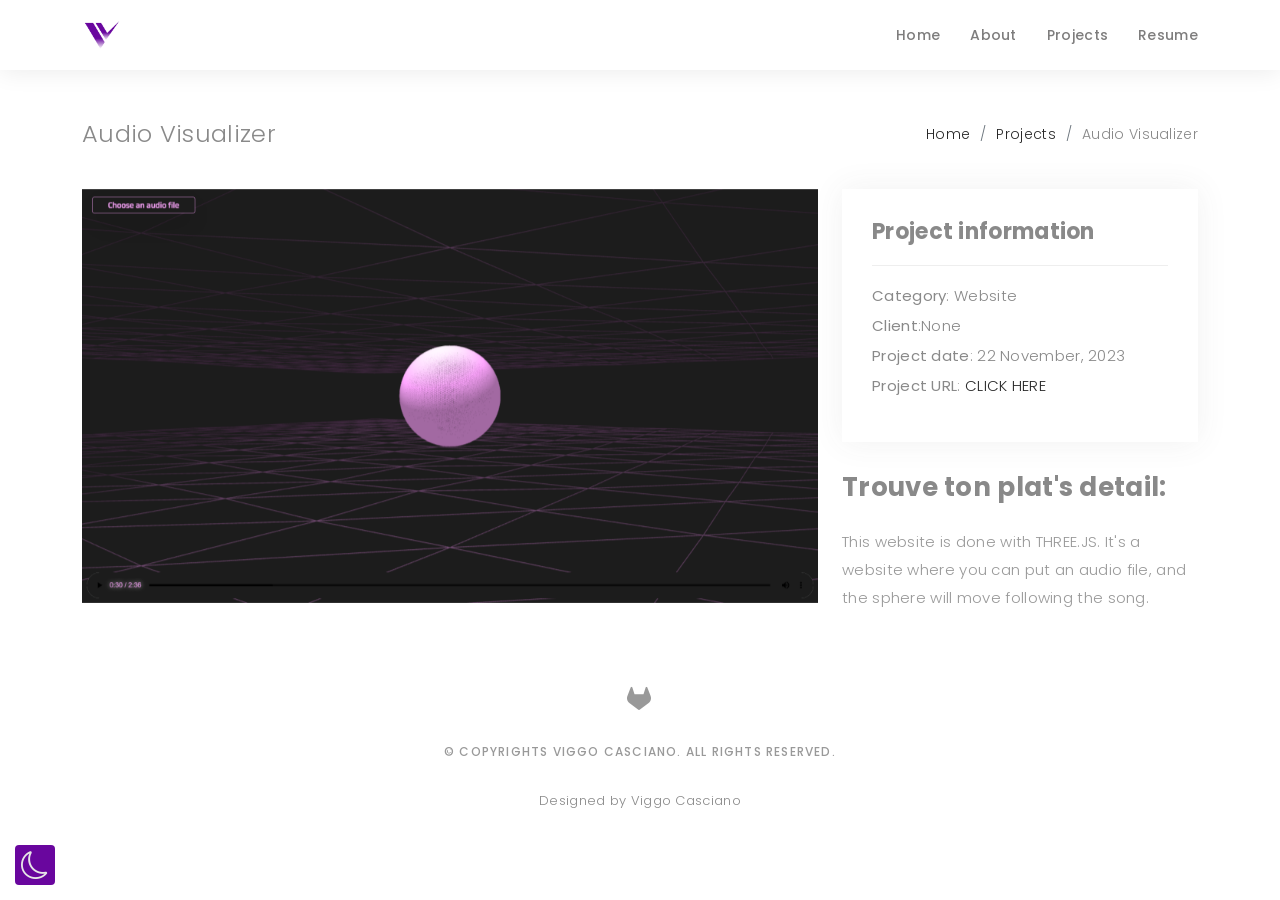
==== commit 44d055eb: "Change trouve ton plat for audio visu" ====
--- a/portfolio-details-av.html
+++ b/portfolio-details-av.html
@@ -53,11 +53,11 @@
       <div class="container">
 
         <div class="d-flex justify-content-between align-items-center">
-          <h2>Trouve ton plat</h2>
+          <h2>Audio Visualizer</h2>
           <ol>
             <li><a id="text_1"href="index.html">Home</a></li>
             <li><a id="text_2"href="index.html#portfolio">Projects</a></li>
-            <li>Trouve ton plat</li>
+            <li>Audio Visualizer</li>
           </ol>
         </div>
 
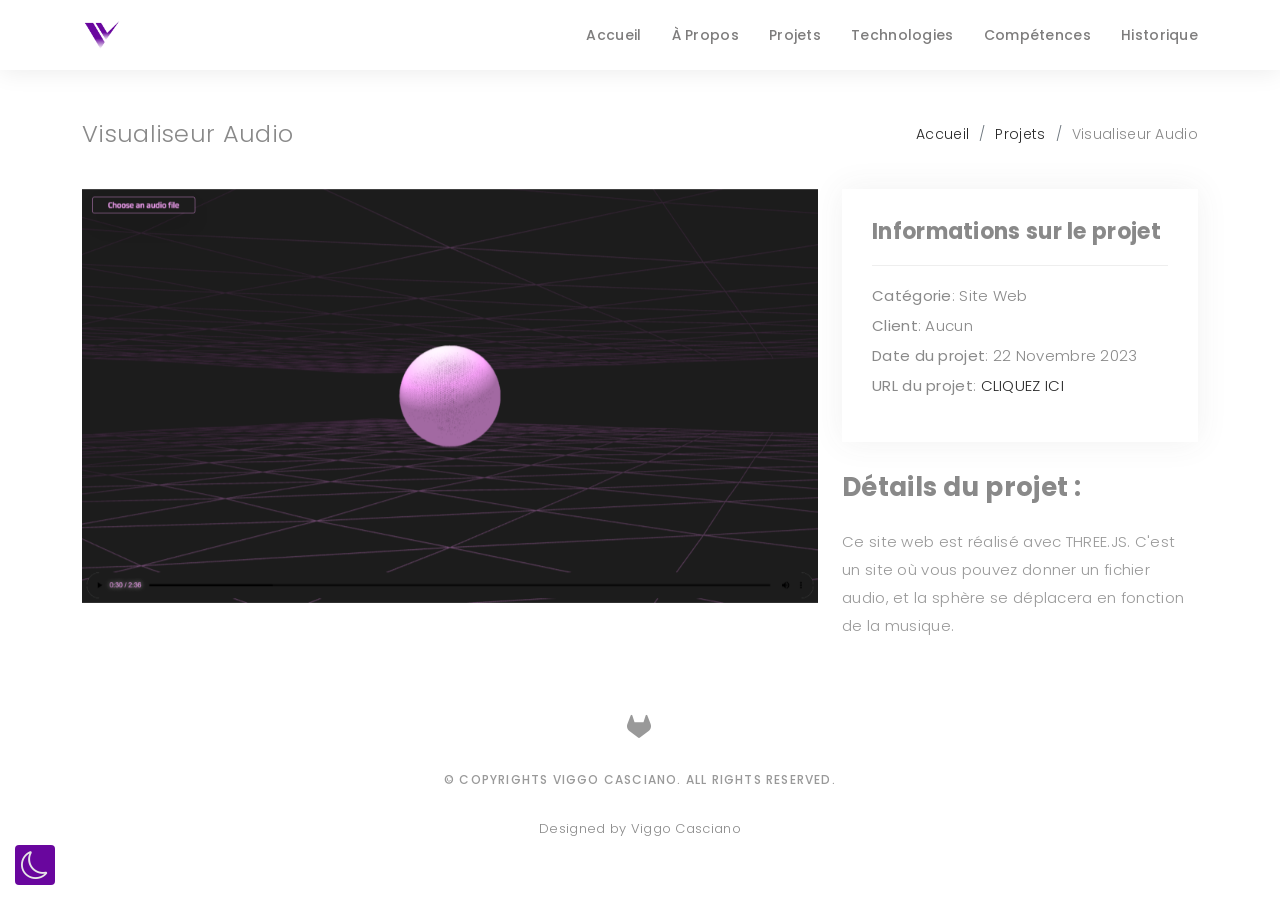
==== commit 2b0ce055: "finished" ====
--- a/portfolio-details-av.html
+++ b/portfolio-details-av.html
@@ -5,7 +5,7 @@
   <meta charset="utf-8">
   <meta content="width=device-width, initial-scale=1.0" name="viewport">
 
-  <title>Projects details - Audio Visualizer</title>
+  <title>Détails du projet - Visualiseur Audio</title>
   <meta content="" name="description">
   <meta content="" name="keywords">
 
@@ -36,10 +36,13 @@
 
       <nav id="navbar" class="navbar">
         <ul class="ul-light">
-          <li><a class="nav-link scrollto " href="index.html">Home</a></li>
-          <li><a class="nav-link scrollto" href="index.html#about">About</a></li>
-          <li><a class="nav-link  scrollto active" href="index.html#portfolio">Projects</a></li>
-          <li><a class="nav-link  scrollto" href="index.html#resume">Resume</a></li>
+          <li><a class="nav-link scrollto active" href="index.html#hero">Accueil</a></li>
+          <li><a class="nav-link scrollto" href="index.html#about">À Propos</a></li>
+          <li><a class="nav-link  scrollto" href="index.html#portfolio">Projets</a></li>
+          <li><a class="nav-link scrollto" href="index.html#techno">Technologies</a></li>
+          <li><a class="nav-link scrollto" href="index.html#skills">Compétences</a></li>
+          <li><a class="nav-link  scrollto" href="index.html#resume">Historique</a></li>
+        </ul>
         <i class="bi bi-list mobile-nav-toggle"></i>
       </nav><!-- .navbar -->
 
@@ -48,65 +51,66 @@
 
   <main id="main">
 
-    <!-- ======= Breadcrumbs Section ======= -->
-    <section class="breadcrumbs bread-light">
-      <div class="container">
-
-        <div class="d-flex justify-content-between align-items-center">
-          <h2>Audio Visualizer</h2>
-          <ol>
-            <li><a id="text_1"href="index.html">Home</a></li>
-            <li><a id="text_2"href="index.html#portfolio">Projects</a></li>
-            <li>Audio Visualizer</li>
-          </ol>
+<!-- ======= Section des Fils d'Ariane ======= -->
+<section class="breadcrumbs bread-light">
+  <div class="container">
+
+    <div class="d-flex justify-content-between align-items-center">
+      <h2>Visualiseur Audio</h2>
+      <ol>
+        <li><a id="text_1" href="index.html">Accueil</a></li>
+        <li><a id="text_2" href="index.html#portfolio">Projets</a></li>
+        <li>Visualiseur Audio</li>
+      </ol>
+    </div>
+
+  </div>
+</section><!-- Fin de la Section des Fils d'Ariane -->
+
+<!-- ======= Section Détails du Portfolio ======= -->
+<section id="portfolio-details" class="portfolio-details">
+  <div class="container">
+
+    <div class="row gy-4">
+
+      <div class="col-lg-8">
+        <div class="portfolio-details-slider swiper">
+          <div class="swiper-wrapper align-items-center">
+
+            <div class="swiper-slide">
+              <img src="assets/img/portfolio/audioVi.png" alt="">
+            </div>
+
+          </div>
+          <div class="swiper-pagination swiper-light"></div>
         </div>
-
-      </div>
-    </section><!-- Breadcrumbs Section -->
-
-    <!-- ======= Portfolio Details Section ======= -->
-    <section id="portfolio-details" class="portfolio-details">
-      <div class="container">
-
-        <div class="row gy-4">
-
-          <div class="col-lg-8">
-            <div class="portfolio-details-slider swiper">
-              <div class="swiper-wrapper align-items-center">
-
-                <div class="swiper-slide">
-                  <img src="assets/img/portfolio/audioVi.png" alt="">
-                </div>
-
-              </div>
-              <div class="swiper-pagination swiper-light"></div>
-            </div>
-          </div>
-
-          <div class="col-lg-4">
-            <div class="portfolio-info">
-              <h3>Project information</h3>
-              <ul>
-                <li><strong>Category</strong>: Website</li>
-                <li><strong>Client</strong>:None</li>
-                <li><strong>Project date</strong>: 22 November, 2023</li>
-                <li><strong>Project URL</strong>: <a id="text_3" href="https://audio-visualizer-mauve.vercel.app/">CLICK HERE</a></li>
-              </ul>
-            </div>
-            <div class="portfolio-description">
-              <h2>Trouve ton plat's detail:</h2>
-              <p>
-                This website is done with THREE.JS. It's a website where you can put an audio file, and the sphere will move following the song.  
-              </p>
-            </div>
-          </div>
-
+      </div>
+
+      <div class="col-lg-4">
+        <div class="portfolio-info">
+          <h3>Informations sur le projet</h3>
+          <ul>
+            <li><strong>Catégorie</strong>: Site Web</li>
+            <li><strong>Client</strong>: Aucun</li>
+            <li><strong>Date du projet</strong>: 22 Novembre 2023</li>
+            <li><strong>URL du projet</strong>: <a id="text_3" href="https://audio-visualizer-mauve.vercel.app/">CLIQUEZ ICI</a></li>
+          </ul>
         </div>
-
-      </div>
-    </section><!-- End Portfolio Details Section -->
-
-  </main><!-- End #main -->
+        <div class="portfolio-description">
+          <h2>Détails du projet :</h2>
+          <p>
+            Ce site web est réalisé avec THREE.JS. C'est un site où vous pouvez donner un fichier audio, et la sphère se déplacera en fonction de la musique.
+          </p>
+        </div>
+      </div>
+
+    </div>
+
+  </div>
+</section><!-- Fin de la Section Détails du Portfolio -->
+
+</main><!-- Fin du #main -->
+
 
   <!-- ======= Footer ======= -->
   <div id="footer" class="text-center">
--- a/assets/css/style.css
+++ b/assets/css/style.css
@@ -10,6 +10,17 @@
   margin: 0 auto;
   padding: 0;
   box-sizing: border-box;
+}
+
+#bg-wrap {
+  position: absolute;
+  z-index: -1;
+  width: 100%;
+  height: 100%;
+  background: linear-gradient(to bottom,rgba(105, 6, 158,1) 100%,rgba(255, 255, 255, 0) 0%);
+}
+#main-container {
+  position: relative;
 }
 
 h1,
@@ -355,6 +366,78 @@
   margin-bottom: 10px;
   color:#8b8b8b;
 }
+.techno-light{
+  background-color: #f7f7f7;
+}
+.techno-dark{
+  background-color: #1b1b1b;
+}
+.techno .techno-title {
+  font-size: 26px;
+  font-weight: 700;
+  margin-top: 20px;
+  margin-bottom: 20px;
+}
+.techno-title-light{
+  color:#45505b;
+}
+.techno-title-dark{
+  color:#8397ab;
+}
+
+.techno-item-light{
+  padding: 0 0 20px 20px;
+  margin-top: -2px;
+  border-left: 2px solid #661094;
+  position: relative;
+}
+
+.techno-item-dark{
+  border-left: 2px solid #553755;
+  padding: 0 0 20px 20px;
+  margin-top: -2px;
+  position: relative;
+}
+.techno .techno-item h4 {
+  line-height: 18px;
+  font-size: 18px;
+  font-weight: 600;
+  text-transform: uppercase;
+  font-family: "Poppins", sans-serif;
+  margin-bottom: 10px;
+}
+.techno-item-light::before {
+  content: "";
+  position: absolute;
+  width: 16px;
+  height: 16px;
+  border-radius: 50px;
+  left: -9px;
+  top: 0;
+  background: #fff;
+  border: 2px solid #69069e;
+}
+.techno-item-dark::before {
+  content: "";
+  position: absolute;
+  width: 16px;
+  height: 16px;
+  border-radius: 50px;
+  left: -9px;
+  top: 0;
+  background: #111111;
+  border: 2px solid #553755;
+}
+
+.techno .techno-item h5 {
+  font-size: 16px;
+  padding: 5px 15px;
+  display: inline-block;
+  font-weight: 600;
+  margin-bottom: 10px;
+  color:#8b8b8b;
+}
+
 .h5-dark{
   background: #1b1b1b;
 }
@@ -1942,4 +2025,344 @@
     justify-content: center;
     margin-top: 1.5vh;
   }
-}+}
+::-webkit-scrollbar {
+  width: 16px;
+  height: 16px;
+}
+
+.light::-webkit-scrollbar-corner,
+.light::-webkit-scrollbar-track {
+  background-color:#eee;
+}
+
+.light::-webkit-scrollbar-thumb {
+  background-color: #69069e;
+  background-clip: padding-box;
+  border: 2px solid transparent;
+}
+
+.light::-webkit-scrollbar-thumb:hover {
+  background-color: #a336dd;
+}
+
+.light::-webkit-scrollbar-thumb:active {
+  background-color: #a336dd;
+}
+
+/* Buttons */
+.light::-webkit-scrollbar-button:single-button {
+  background-color: #eee;
+  display: block;
+  background-size: 10px;
+  background-repeat: no-repeat;
+}
+
+/* Up */
+.light::-webkit-scrollbar-button:single-button:vertical:decrement {
+  height: 12px;
+  width: 16px;
+  background-position: center 4px;
+  background-image: url("data:image/svg+xml;utf8,<svg xmlns='http://www.w3.org/2000/svg' width='100' height='100' fill='rgb(105, 6, 158)'><polygon points='50,00 0,50 100,50'/></svg>");
+}
+
+.light::-webkit-scrollbar-button:single-button:vertical:decrement:hover {
+  background-image: url("data:image/svg+xml;utf8,<svg xmlns='http://www.w3.org/2000/svg' width='100' height='100' fill='rgb(163, 54, 221)'><polygon points='50,00 0,50 100,50'/></svg>");
+}
+
+.light::-webkit-scrollbar-button:single-button:vertical:decrement:active {
+  background-image: url("data:image/svg+xml;utf8,<svg xmlns='http://www.w3.org/2000/svg' width='100' height='100' fill='rgb(163, 54, 221)'><polygon points='50,00 0,50 100,50'/></svg>");
+}
+
+/* Down */
+.light::-webkit-scrollbar-button:single-button:vertical:increment {
+  height: 12px;
+  width: 16px;
+  background-position: center 2px;
+  background-image: url("data:image/svg+xml;utf8,<svg xmlns='http://www.w3.org/2000/svg' width='100' height='100' fill='rgb(105, 6, 158)'><polygon points='0,0 100,0 50,50'/></svg>");
+}
+
+.light::-webkit-scrollbar-button:single-button:vertical:increment:hover {
+  background-image: url("data:image/svg+xml;utf8,<svg xmlns='http://www.w3.org/2000/svg' width='100' height='100' fill='rgb(163, 54, 221)'><polygon points='0,0 100,0 50,50'/></svg>");
+}
+
+.light::-webkit-scrollbar-button:single-button:vertical:increment:active {
+  background-image: url("data:image/svg+xml;utf8,<svg xmlns='http://www.w3.org/2000/svg' width='100' height='100' fill='rgb(163, 54, 221)'><polygon points='0,0 100,0 50,50'/></svg>");
+}
+/* ///////////// DARK MOD /////////////////// */
+
+.dark::-webkit-scrollbar-corner,
+.dark::-webkit-scrollbar-track {
+  background-color:#0e0e0e;
+}
+
+.dark::-webkit-scrollbar-thumb {
+  background-color: #f39ef3;
+  background-clip: padding-box;
+  border: 2px solid transparent;
+}
+
+.dark::-webkit-scrollbar-thumb:hover {
+  background-color: #f5bef5;
+}
+
+.dark::-webkit-scrollbar-thumb:active {
+  background-color: #f5bef5;
+}
+
+/* Buttons */
+.dark::-webkit-scrollbar-button:single-button {
+  background-color: #0e0e0e;
+  display: block;
+  background-size: 10px;
+  background-repeat: no-repeat;
+}
+
+/* Up */
+.dark::-webkit-scrollbar-button:single-button:vertical:decrement {
+  height: 12px;
+  width: 16px;
+  background-position: center 4px;
+  background-image: url("data:image/svg+xml;utf8,<svg xmlns='http://www.w3.org/2000/svg' width='100' height='100' fill='rgb(243, 158, 243)'><polygon points='50,00 0,50 100,50'/></svg>");
+}
+
+.dark::-webkit-scrollbar-button:single-button:vertical:decrement:hover {
+  background-image: url("data:image/svg+xml;utf8,<svg xmlns='http://www.w3.org/2000/svg' width='100' height='100' fill='rgb(245, 190, 245)'><polygon points='50,00 0,50 100,50'/></svg>");
+}
+
+.dark::-webkit-scrollbar-button:single-button:vertical:decrement:active {
+  background-image: url("data:image/svg+xml;utf8,<svg xmlns='http://www.w3.org/2000/svg' width='100' height='100' fill='rgb(245, 190, 245)'><polygon points='50,00 0,50 100,50'/></svg>");
+}
+
+/* Down */
+.dark::-webkit-scrollbar-button:single-button:vertical:increment {
+  height: 12px;
+  width: 16px;
+  background-position: center 2px;
+  background-image: url("data:image/svg+xml;utf8,<svg xmlns='http://www.w3.org/2000/svg' width='100' height='100' fill='rgb(243, 158, 243)'><polygon points='0,0 100,0 50,50'/></svg>");
+}
+
+.dark::-webkit-scrollbar-button:single-button:vertical:increment:hover {
+  background-image: url("data:image/svg+xml;utf8,<svg xmlns='http://www.w3.org/2000/svg' width='100' height='100' fill='rgb(245, 190, 245)'><polygon points='0,0 100,0 50,50'/></svg>");
+}
+
+.dark::-webkit-scrollbar-button:single-button:vertical:increment:active {
+  background-image: url("data:image/svg+xml;utf8,<svg xmlns='http://www.w3.org/2000/svg' width='100' height='100' fill='rgb(245, 190, 245)'><polygon points='0,0 100,0 50,50'/></svg>");
+}
+.dark{
+  background-color: #1b1b1b;
+}
+.light{
+  background-color: #f7f7f7;
+}
+
+.skills-light{
+  background-color: #fff;
+}
+.skills-dark{
+  background-color: #111111;
+}
+.skill-light{
+  margin-top: 3vh;
+  border: #69069e solid 2px;
+  background-color: #f7f7f7;
+  padding: 10px;
+  border-radius: 10px;
+}
+
+.skill-dark{
+  margin-top: 3vh;
+  border: #f39ef3 solid 2px;
+  background-color: #1b1b1b;
+  padding: 10px;
+  border-radius: 10px;
+}
+
+.titre-skill-dark {
+  color: #f39ef3;
+  font-size: 22px;
+  font-weight: 700;
+}
+.titre-skill-light {
+  color: #69069e;
+  font-size: 22px;
+  font-weight: 700;
+}
+.titre-skill-dark {
+  color: #f39ef3;
+  font-size: 22px;
+  font-weight: 700;
+}
+.getMoreDetails{
+  width: 100%;
+}
+
+.full-width-table {
+  width: 100%;
+  border-collapse: collapse; /* Pour enlever les espaces entre les cellules */
+}
+
+.full-width-table th, .full-width-table td {
+  border: 1px solid #ddd; /* Bordure pour les cellules */
+  padding: 8px; /* Espacement à l'intérieur des cellules */
+}
+
+.full-width-table-light th {
+
+  text-align: left; /* Alignement du texte */
+}
+
+.full-width-table th {
+
+  text-align: left; /* Alignement du texte */
+}
+
+.showDetail{
+  text-decoration: underline;
+}
+.showDetail:hover{
+  cursor: pointer;
+}
+.container-button-techno {
+  width: 80%;
+  display: flex;
+  justify-content: space-around;
+  flex-wrap: wrap;
+  margin: 0 auto;
+  gap: 10px; /* Espace entre les boutons */
+}
+
+.button-techno-light {
+  background-color: #f7f7f7;
+  color: #69069e;
+  border: 2px solid #69069e;
+  border-radius: 10px;
+  padding: 10px;
+  transition: all 0.3s ease;
+  flex: 1 1 auto;
+  text-align: center;
+  min-width: 120px;
+  margin: 5px; /* Espace autour de chaque bouton */
+}
+
+.button-techno-dark {
+  background-color: #1b1b1b;
+  color: #f39ef3;
+  border: 2px solid #f39ef3;
+  border-radius: 10px;
+  padding: 10px;
+  transition: all 0.3s ease;
+  flex: 1 1 auto;
+  text-align: center;
+  min-width: 120px;
+  margin: 5px; /* Espace autour de chaque bouton */
+}
+
+.button-techno-light:hover {
+  background-color: #69069e;
+  color: #f7f7f7;
+  cursor: pointer;
+}
+
+.button-techno-dark:hover {
+  background-color: #f39ef3;
+  color: #1b1b1b;
+  cursor: pointer;
+}
+
+.techno-selected-light {
+  background-color: #69069e;
+  color: #f7f7f7;
+}
+
+.techno-selected-dark {
+  background-color: #f39ef3;
+  color: #1b1b1b;
+}
+
+.container-bloc-techno {
+  display: flex;
+  flex-wrap: wrap;
+  justify-content: center;
+  gap: 10px;
+  max-width: 100%;
+  margin: 0 auto;
+}
+
+.bloc-techno-light {
+  background-color: #f7f7f7;
+  color: #69069e;
+  border: 2px solid #69069e;
+  border-radius: 10px;
+  padding: 10px;
+  margin-top: 2vh;
+  display: flex;
+  flex-direction: column;
+  align-items: center;
+  justify-content: center;
+  text-align: center;
+  flex: 1 1 calc(20% - 10px); /* 5 éléments par ligne */
+  box-sizing: border-box;
+}
+
+.bloc-techno-dark {
+  background-color: #1b1b1b;
+  color: #f39ef3;
+  border: 2px solid #f39ef3;
+  border-radius: 10px;
+  padding: 10px;
+  margin-top: 2vh;
+  display: flex;
+  flex-direction: column;
+  align-items: center;
+  justify-content: center;
+  text-align: center;
+  flex: 1 1 calc(20% - 10px); /* 5 éléments par ligne */
+  box-sizing: border-box;
+}
+
+.bloc-techno-light p {
+  color: #69069e;
+  font-weight: 800;
+  margin-top: 0;
+  margin-bottom: 0.5vh;
+  font-size: 1.3vh;
+}
+
+.bloc-techno-dark p {
+  color: #f39ef3;
+  font-weight: 800;
+  margin-top: 0;
+  margin-bottom: 0.5vh;
+  font-size: 1.3vh;
+}
+
+.bloc-techno-light i {
+  font-size: 4rem;
+  margin-top: auto;
+  margin-bottom: auto;
+}
+
+.bloc-techno-dark i {
+  font-size: 4rem;
+  margin-top: auto;
+  margin-bottom: auto;
+}
+
+@media (max-width: 1024px) {
+  .bloc-techno-light, .bloc-techno-dark {
+    flex: 1 1 calc(33.33% - 10px); /* 3 éléments par ligne */
+  }
+}
+
+@media (max-width: 768px) {
+  .bloc-techno-light, .bloc-techno-dark {
+    flex: 1 1 calc(50% - 10px); /* 2 éléments par ligne */
+  }
+}
+
+@media (max-width: 480px) {
+  .bloc-techno-light, .bloc-techno-dark {
+    flex: 1 1 calc(100% - 20px); /* 1 élément par ligne */
+  }
+}
